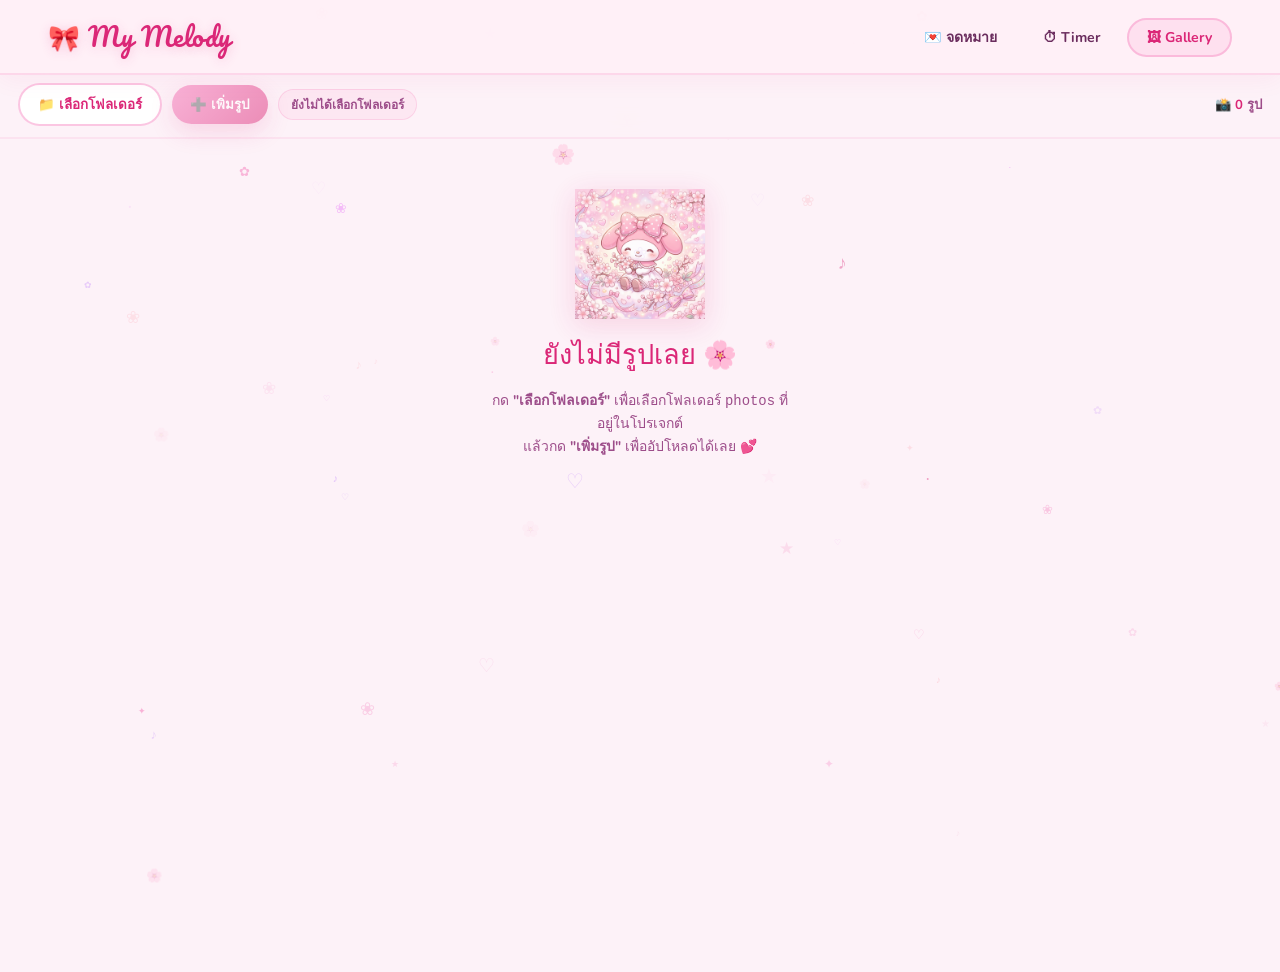
==== gallery.html @ f37dbde6 "Add files via upload" ====
<!DOCTYPE html>
<html lang="th">
<head>
  <meta charset="UTF-8"/>
  <meta name="viewport" content="width=device-width, initial-scale=1.0"/>
  <title>🖼 Gallery | My Melody</title>
  <link rel="stylesheet" href="styles.css"/>
  <style>
    body { background: #fdf2f8; }

    /* top bar */
    .gallery-topbar {
      position: sticky; top: 72px; z-index: 50;
      background: rgba(253,242,248,0.9);
      backdrop-filter: blur(16px);
      border-bottom: 2px solid rgba(244,114,182,0.12);
      padding: 11px 18px;
      display: flex; align-items: center; gap: 10px; flex-wrap: wrap;
    }
    .gal-btn {
      display: inline-flex; align-items: center; gap: 6px;
      padding: 9px 18px; border-radius: 50px;
      font-weight: 800; font-size: 0.84rem; font-family: 'Nunito', sans-serif;
      cursor: pointer; border: none; outline: none; transition: all 0.25s;
    }
    .gal-btn-primary {
      background: var(--gradient-btn); color: var(--white);
      box-shadow: var(--shadow-btn);
    }
    .gal-btn-primary:hover { transform: translateY(-2px); box-shadow: 0 12px 28px rgba(219,39,119,0.38); }
    .gal-btn-outline {
      background: var(--white); color: var(--pink-deep);
      border: 2px solid rgba(244,114,182,0.4);
    }
    .gal-btn-outline:hover { background: var(--pink-soft); border-color: var(--pink-deep); }
    .gal-btn:disabled { opacity: 0.5; cursor: not-allowed; transform: none !important; }

    .gallery-count { font-size: 0.82rem; color: var(--muted); font-weight: 700; margin-left: auto; }
    .gallery-count span { color: var(--pink-deep); }

    /* folder status badge */
    .folder-badge {
      font-size: 0.75rem; padding: 5px 12px; border-radius: 50px;
      font-weight: 700; white-space: nowrap;
    }
    .folder-badge.linked { background: rgba(52,211,153,0.12); color: #059669; border: 1.5px solid rgba(52,211,153,0.35); }
    .folder-badge.none   { background: rgba(244,114,182,0.08); color: var(--muted); border: 1.5px solid rgba(244,114,182,0.2); }

    /* masonry wall */
    .photo-wall {
      columns: 2 160px; column-gap: 10px;
      padding: 14px 14px 40px;
      max-width: 900px; margin: 0 auto;
    }

    /* polaroid card */
    .photo-card {
      break-inside: avoid; margin-bottom: 10px;
      background: var(--white); border-radius: 4px;
      padding: 7px 7px 28px;
      box-shadow: 0 4px 18px rgba(100,30,60,0.13), 0 1px 3px rgba(100,30,60,0.08);
      position: relative; cursor: pointer;
      transition: transform 0.35s cubic-bezier(.34,1.56,.64,1), box-shadow 0.3s;
      animation: fadeInUp 0.35s ease both;
    }
    .photo-card:hover { transform: scale(1.04) rotate(-0.3deg); box-shadow: 0 18px 44px rgba(219,39,119,0.22); z-index: 5; }
    .photo-card:nth-child(3n)   { transform: rotate(0.7deg); }
    .photo-card:nth-child(3n):hover { transform: scale(1.04) rotate(0deg); }
    .photo-card:nth-child(3n+1) { transform: rotate(-0.5deg); }
    .photo-card:nth-child(3n+1):hover { transform: scale(1.04) rotate(0deg); }

    .photo-img { width: 100%; display: block; border-radius: 2px; object-fit: cover; }
    .photo-caption {
      position: absolute; bottom: 0; left: 0; right: 0;
      padding: 3px 6px 6px; text-align: center;
      font-size: 0.65rem; color: var(--muted); font-weight: 600; overflow: hidden; white-space: nowrap; text-overflow: ellipsis;
    }
    .photo-del {
      position: absolute; top: 5px; right: 5px;
      width: 22px; height: 22px; border-radius: 50%;
      background: rgba(219,39,119,0.82); border: none; color: #fff;
      font-size: 0.68rem; display: flex; align-items: center; justify-content: center;
      cursor: pointer; opacity: 0; transition: opacity 0.2s;
      box-shadow: 0 2px 8px rgba(0,0,0,0.15); font-weight: 700;
    }
    .photo-card:hover .photo-del { opacity: 1; }

    /* empty state */
    .empty-state {
      text-align: center; padding: 50px 24px;
      display: none; flex-direction: column; align-items: center; gap: 14px;
    }
    .empty-state.show { display: flex; }
    .empty-img { width: 130px; animation: float 3s ease-in-out infinite; filter: drop-shadow(0 6px 14px rgba(219,39,119,0.2)); opacity: 0.8; }
    .empty-title { font-family:'Dancing Script',cursive; font-size:1.7rem; color:var(--pink-deep); }
    .empty-sub { font-size:0.87rem; color:var(--muted); max-width:300px; line-height:1.65; }

    /* no-support warning */
    .no-support {
      display: none; text-align: center; padding: 40px 24px;
      background: #fff5f7; border: 2px solid rgba(244,114,182,0.2);
      border-radius: 20px; max-width: 480px; margin: 40px auto;
    }

    /* Lightbox */
    .lightbox {
      display: none; position: fixed; inset: 0;
      background: rgba(26,4,14,0.9); backdrop-filter: blur(14px);
      z-index: 1000; align-items: center; justify-content: center; padding: 20px;
    }
    .lightbox.open { display: flex; }
    .lightbox-img {
      max-width: min(92vw, 760px); max-height: 88vh;
      object-fit: contain; border-radius: 6px;
      box-shadow: 0 24px 80px rgba(0,0,0,0.55); animation: bounce-in 0.3s ease;
    }
    .lightbox-close {
      position: absolute; top: 16px; right: 20px;
      background: rgba(255,255,255,0.1); border: none; color: #fff;
      font-size: 1.7rem; cursor: pointer; border-radius: 50%;
      width: 40px; height: 40px; display: flex; align-items: center; justify-content: center;
      transition: background 0.2s;
    }
    .lightbox-close:hover { background: rgba(219,39,119,0.6); }
    .lightbox-nav {
      position: absolute; top: 50%; transform: translateY(-50%);
      background: rgba(255,255,255,0.1); border: none; color: #fff;
      font-size: 2rem; cursor: pointer; border-radius: 50%;
      width: 44px; height: 44px; display: flex; align-items: center; justify-content: center;
      transition: background 0.2s;
    }
    .lightbox-nav:hover { background: rgba(244,114,182,0.55); }
    .lb-prev { left: 12px; } .lb-next { right: 12px; }

    @media (max-width: 480px) {
      .photo-wall { columns: 2 110px; column-gap: 8px; padding: 10px; }
      .gallery-topbar { top: 60px; }
    }
  </style>
</head>
<body>
  <canvas id="particles-canvas"></canvas>

  <nav>
    <a href="index.html" class="logo">🎀 My Melody</a>
    <div class="hamburger" id="hamburger"><span></span><span></span><span></span></div>
    <ul id="nav-links">
      <li><a href="letter.html">💌 จดหมาย</a></li>
      <li><a href="story.html">⏱ Timer</a></li>
      <li><a href="gallery.html">🖼 Gallery</a></li>
    </ul>
  </nav>

  <!-- toolbar -->
  <div class="gallery-topbar" style="margin-top:72px;">
    <button class="gal-btn gal-btn-outline" id="btnFolder" onclick="pickFolder()">📁 เลือกโฟลเดอร์</button>
    <button class="gal-btn gal-btn-primary" id="btnAdd" onclick="addPhotos()" disabled>➕ เพิ่มรูป</button>
    <div class="folder-badge none" id="folderBadge">ยังไม่ได้เลือกโฟลเดอร์</div>
    <div class="gallery-count">📸 <span id="photo-count">0</span> รูป</div>
  </div>

  <!-- no browser support -->
  <div class="no-support" id="noSupport">
    <div style="font-size:2.5rem">⚠️</div>
    <div style="font-family:'Dancing Script',cursive;font-size:1.5rem;color:var(--pink-deep);margin:8px 0;">เบราว์เซอร์ไม่รองรับ</div>
    <p style="font-size:0.88rem;color:var(--muted);line-height:1.65;">
      ฟีเจอร์นี้ต้องใช้ <strong>Chrome</strong> หรือ <strong>Edge</strong> เวอร์ชันล่าสุด<br/>
      กรุณาเปิดด้วย Chrome แล้วลองใหม่นะ 🌸
    </p>
  </div>

  <!-- empty state -->
  <div class="empty-state" id="emptyState">
    <img src="images/melody_flowers.png" alt="My Melody" class="empty-img"/>
    <div class="empty-title">ยังไม่มีรูปเลย 🌸</div>
    <p class="empty-sub">
      กด <strong>"เลือกโฟลเดอร์"</strong> เพื่อเลือกโฟลเดอร์ <code>photos</code> ที่อยู่ในโปรเจกต์<br/>
      แล้วกด <strong>"เพิ่มรูป"</strong> เพื่ออัปโหลดได้เลย 💕
    </p>
  </div>

  <!-- photo wall -->
  <div class="photo-wall" id="photoWall"></div>

  <!-- Lightbox -->
  <div class="lightbox" id="lightbox" onclick="closeLightOnBg(event)">
    <button class="lightbox-close" onclick="closeLight()">✕</button>
    <button class="lightbox-nav lb-prev" onclick="navLight(-1)">‹</button>
    <img class="lightbox-img" id="lb-img" src="" alt=""/>
    <button class="lightbox-nav lb-next" onclick="navLight(1)">›</button>
  </div>

  <script src="animations.js"></script>
  <script>
    // ── Browser support check ──
    const supported = 'showDirectoryPicker' in window;
    if (!supported) document.getElementById('noSupport').style.display = 'block';

    // ── State ──
    let dirHandle = null;          // FileSystemDirectoryHandle
    let photos    = [];            // [{ name, url, handle }]
    let lbIndex   = 0;

    // ── Persist directory handle via IndexedDB ──
    const DB_NAME = 'mmGalleryDB', DB_VER = 1, STORE = 'handles';

    function openDB() {
      return new Promise((res, rej) => {
        const req = indexedDB.open(DB_NAME, DB_VER);
        req.onupgradeneeded = e => e.target.result.createObjectStore(STORE);
        req.onsuccess = e => res(e.target.result);
        req.onerror   = e => rej(e);
      });
    }
    async function saveHandle(h) {
      const db = await openDB();
      return new Promise((res, rej) => {
        const tx = db.transaction(STORE, 'readwrite');
        tx.objectStore(STORE).put(h, 'dir');
        tx.oncomplete = res; tx.onerror = rej;
      });
    }
    async function loadHandle() {
      const db = await openDB();
      return new Promise((res) => {
        const tx = db.transaction(STORE, 'readonly');
        const req = tx.objectStore(STORE).get('dir');
        req.onsuccess = e => res(e.target.result || null);
        req.onerror   = () => res(null);
      });
    }

    // ── Pick folder ──
    async function pickFolder() {
      if (!supported) return;
      try {
        const h = await window.showDirectoryPicker({ mode: 'readwrite', startIn: 'pictures' });
        dirHandle = h;
        await saveHandle(h);
        setFolderUI(h.name);
        await loadPhotos();
      } catch { /* user cancelled */ }
    }

    function setFolderUI(name) {
      const badge = document.getElementById('folderBadge');
      badge.className = 'folder-badge linked';
      badge.textContent = '📁 ' + name;
      document.getElementById('btnAdd').disabled = false;
    }

    // ── Read all images from folder ──
    async function loadPhotos() {
      if (!dirHandle) return;
      photos = [];
      // revoke old object URLs
      for (const p of photos) if (p.url) URL.revokeObjectURL(p.url);

      for await (const [name, handle] of dirHandle.entries()) {
        if (handle.kind !== 'file') continue;
        if (!/\.(jpe?g|png|gif|webp|heic|bmp|avif)$/i.test(name)) continue;
        const file = await handle.getFile();
        const url  = URL.createObjectURL(file);
        photos.push({ name, url, handle });
      }
      // sort by name
      photos.sort((a, b) => a.name.localeCompare(b.name));
      render();
    }

    // ── Add photos ──
    async function addPhotos() {
      if (!dirHandle) { alert('กรุณาเลือกโฟลเดอร์ก่อนนะ 🎀'); return; }
      try {
        const handles = await window.showOpenFilePicker({
          multiple: true,
          types: [{ description: 'Images', accept: { 'image/*': ['.jpg','.jpeg','.png','.gif','.webp','.heic','.avif'] } }]
        });
        for (const h of handles) {
          const file = await h.getFile();
          // write into our chosen directory
          const destHandle = await dirHandle.getFileHandle(file.name, { create: true });
          const writable   = await destHandle.createWritable();
          await writable.write(file);
          await writable.close();
        }
        await loadPhotos();
      } catch { /* user cancelled */ }
    }

    // ── Delete ──
    async function deletePhoto(e, idx) {
      e.stopPropagation();
      if (!confirm('ลบรูปนี้ออกจากโฟลเดอร์เลยนะ?')) return;
      const p = photos[idx];
      try {
        await dirHandle.removeEntry(p.name);
        URL.revokeObjectURL(p.url);
        await loadPhotos();
      } catch (err) { alert('ลบไม่ได้: ' + err.message); }
    }

    // ── Render ──
    function render() {
      const wall  = document.getElementById('photoWall');
      const empty = document.getElementById('emptyState');
      document.getElementById('photo-count').textContent = photos.length;

      empty.className = 'empty-state' + (photos.length === 0 ? ' show' : '');
      wall.innerHTML  = '';

      photos.forEach((p, i) => {
        const card = document.createElement('div');
        card.className = 'photo-card';
        card.innerHTML = `
          <img class="photo-img" src="${p.url}" alt="${p.name}" loading="lazy"/>
          <div class="photo-caption">${p.name.replace(/\.[^.]+$/,'')}</div>
          <button class="photo-del" title="ลบ">✕</button>
        `;
        card.querySelector('.photo-del').addEventListener('click', e => deletePhoto(e, i));
        card.querySelector('.photo-img').addEventListener('click', () => openLight(i));
        wall.appendChild(card);
      });
    }

    // ── Lightbox ──
    function openLight(idx) {
      lbIndex = idx;
      document.getElementById('lb-img').src = photos[idx].url;
      document.getElementById('lightbox').classList.add('open');
      document.body.style.overflow = 'hidden';
    }
    function closeLight() {
      document.getElementById('lightbox').classList.remove('open');
      document.body.style.overflow = '';
    }
    function closeLightOnBg(e) { if (e.target.id === 'lightbox') closeLight(); }
    function navLight(dir) {
      lbIndex = (lbIndex + dir + photos.length) % photos.length;
      const img = document.getElementById('lb-img');
      img.style.opacity = '0';
      setTimeout(() => { img.src = photos[lbIndex].url; img.style.opacity = '1'; }, 140);
    }
    document.addEventListener('keydown', e => {
      if (!document.getElementById('lightbox').classList.contains('open')) return;
      if (e.key === 'Escape')     closeLight();
      if (e.key === 'ArrowLeft')  navLight(-1);
      if (e.key === 'ArrowRight') navLight(1);
    });

    // ── Auto-restore folder on load ──
    (async () => {
      if (!supported) return;
      const h = await loadHandle();
      if (!h) { document.getElementById('emptyState').className = 'empty-state show'; return; }
      try {
        // ask for permission if needed
        const perm = await h.queryPermission({ mode: 'readwrite' });
        if (perm === 'granted') {
          dirHandle = h; setFolderUI(h.name); await loadPhotos();
        } else {
          // show re-grant prompt
          document.getElementById('emptyState').className = 'empty-state show';
          const badge = document.getElementById('folderBadge');
          badge.className = 'folder-badge none';
          badge.textContent = '⚠️ กด "เลือกโฟลเดอร์" เพื่อกู้คืน';
        }
      } catch { document.getElementById('emptyState').className = 'empty-state show'; }
    })();

    // init
    render();
  </script>
</body>
</html>
---- styles.css ----
@import url('https://fonts.googleapis.com/css2?family=Pacifico&family=Nunito:ital,wght@0,300;0,400;0,600;0,700;0,800;1,400&family=Dancing+Script:wght@600;700&display=swap');

:root {
    /* ── My Melody Palette ── */
    --pink: #f472b6;
    --pink-deep: #db2777;
    --pink-soft: #fce7f3;
    --pink-pale: #fdf2f8;
    --red: #f9a8d4;
    --cream: #fff9fb;
    --white: #ffffff;
    --dark: #4a1942;
    /* deep plum — replaces black */
    --dark-soft: #6b2d5e;
    --muted: #9d4d8a;
    --gold: #f9a8d4;
    --gold-light: #fbcfe8;

    --gradient-page: linear-gradient(160deg, #fdf2f8 0%, #fce7f3 40%, #fdf4ff 100%);
    --gradient-hero: linear-gradient(160deg, #fff0f7 0%, #fce7f3 50%, #fdf4ff 100%);
    --gradient-btn: linear-gradient(135deg, #f472b6 0%, #db2777 100%);
    --shadow-card: 0 16px 48px rgba(219, 39, 119, 0.12);
    --shadow-btn: 0 8px 24px rgba(219, 39, 119, 0.3);
    --radius: 24px;
    --radius-sm: 14px;
}

*,
*::before,
*::after {
    box-sizing: border-box;
    margin: 0;
    padding: 0;
}

html {
    scroll-behavior: smooth;
}

body {
    font-family: 'Nunito', sans-serif;
    background: var(--gradient-page);
    color: var(--dark);
    min-height: 100vh;
    overflow-x: hidden;
}

/* ── CANVAS ─────────────────────────────────────────── */
#particles-canvas {
    position: fixed;
    top: 0;
    left: 0;
    width: 100%;
    height: 100%;
    pointer-events: none;
    z-index: 0;
}

/* ── NAV ─────────────────────────────────────────────── */
nav {
    position: fixed;
    top: 0;
    left: 0;
    right: 0;
    z-index: 100;
    display: flex;
    align-items: center;
    justify-content: space-between;
    padding: 14px 48px;
    background: rgba(255, 240, 247, 0.82);
    backdrop-filter: blur(20px);
    border-bottom: 2px solid rgba(244, 114, 182, 0.2);
    box-shadow: 0 4px 24px rgba(219, 39, 119, 0.06);
}

nav .logo {
    font-family: 'Pacifico', cursive;
    font-size: 1.6rem;
    color: var(--pink-deep);
    text-decoration: none;
    letter-spacing: 0.5px;
    text-shadow: 0 2px 12px rgba(219, 39, 119, 0.2);
}

nav ul {
    display: flex;
    gap: 6px;
    list-style: none;
}

nav ul li a {
    text-decoration: none;
    padding: 8px 18px;
    border-radius: 50px;
    font-size: 0.88rem;
    font-weight: 700;
    color: var(--dark-soft);
    transition: all 0.3s;
    border: 2px solid transparent;
}

nav ul li a:hover,
nav ul li a.active {
    color: var(--pink-deep);
    background: rgba(244, 114, 182, 0.12);
    border-color: rgba(244, 114, 182, 0.35);
}

.hamburger {
    display: none;
    flex-direction: column;
    gap: 5px;
    cursor: pointer;
}

.hamburger span {
    display: block;
    width: 24px;
    height: 2.5px;
    background: var(--pink-deep);
    border-radius: 3px;
    transition: all 0.3s;
}

/* ── PAGE WRAPPER ───────────────────────────────────── */
.page-wrapper {
    position: relative;
    z-index: 1;
    padding-top: 80px;
}

/* ── HERO ────────────────────────────────────────────── */
.hero {
    min-height: 100vh;
    display: flex;
    flex-direction: column;
    align-items: center;
    justify-content: center;
    text-align: center;
    padding: 60px 24px;
    position: relative;
    background: radial-gradient(ellipse 90% 70% at 50% 60%, rgba(244, 114, 182, 0.13) 0%, transparent 75%),
        var(--gradient-hero);
}

.hero-badge {
    display: inline-flex;
    align-items: center;
    gap: 8px;
    background: rgba(244, 114, 182, 0.12);
    border: 2px solid rgba(244, 114, 182, 0.35);
    border-radius: 50px;
    padding: 6px 22px;
    font-size: 0.8rem;
    letter-spacing: 1.5px;
    text-transform: uppercase;
    color: var(--pink-deep);
    font-weight: 700;
    margin-bottom: 24px;
    animation: fadeInUp 0.7s ease both;
}

.hero-script {
    font-family: 'Dancing Script', cursive;
    font-size: clamp(3rem, 9vw, 7rem);
    color: var(--pink-deep);
    text-shadow: 0 4px 24px rgba(219, 39, 119, 0.18);
    line-height: 1.1;
    animation: fadeInUp 0.7s 0.1s ease both;
}

.hero-title {
    font-family: 'Nunito', sans-serif;
    font-size: clamp(1.3rem, 3.5vw, 2.4rem);
    font-weight: 800;
    color: var(--dark);
    margin-top: 8px;
    animation: fadeInUp 0.7s 0.2s ease both;
}

.hero-subtitle {
    margin-top: 14px;
    font-size: 1rem;
    color: var(--muted);
    letter-spacing: 0.5px;
    font-weight: 400;
    animation: fadeInUp 0.7s 0.3s ease both;
}

.hero-divider {
    display: flex;
    align-items: center;
    gap: 14px;
    margin: 28px auto;
    width: 240px;
    animation: fadeInUp 0.7s 0.38s ease both;
}

.hero-divider span {
    flex: 1;
    height: 2px;
    background: rgba(244, 114, 182, 0.3);
    border-radius: 2px;
}

.hero-divider .heart {
    color: var(--pink-deep);
    font-size: 1.2rem;
    animation: pulse-heart 1.5s ease-in-out infinite;
}

/* Counter */
.hero-counter {
    display: flex;
    gap: 18px;
    justify-content: center;
    flex-wrap: wrap;
    animation: fadeInUp 0.7s 0.46s ease both;
}

.counter-box {
    background: var(--white);
    border: 2px solid rgba(244, 114, 182, 0.25);
    border-radius: 20px;
    padding: 18px 26px;
    text-align: center;
    min-width: 90px;
    box-shadow: 0 8px 24px rgba(219, 39, 119, 0.08);
}

.counter-num {
    font-family: 'Pacifico', cursive;
    font-size: 2.2rem;
    color: var(--pink-deep);
    line-height: 1;
}

.counter-label {
    font-size: 0.72rem;
    letter-spacing: 1px;
    text-transform: uppercase;
    color: var(--muted);
    margin-top: 4px;
    font-weight: 700;
}

.hero-cta {
    margin-top: 40px;
    animation: fadeInUp 0.7s 0.54s ease both;
}

/* ── MY MELODY DECORATION ───────────────────────────── */
.mm-deco {
    position: absolute;
    font-size: 1.8rem;
    opacity: 0.2;
    animation: float 4s ease-in-out infinite;
    pointer-events: none;
}

/* ── BUTTONS ─────────────────────────────────────────── */
.btn {
    display: inline-flex;
    align-items: center;
    gap: 8px;
    text-decoration: none;
    border-radius: 50px;
    font-weight: 800;
    font-size: 0.92rem;
    letter-spacing: 0.3px;
    transition: all 0.35s ease;
    cursor: pointer;
    border: none;
    outline: none;
    font-family: 'Nunito', sans-serif;
}

.btn-primary {
    background: var(--gradient-btn);
    color: var(--white);
    padding: 14px 36px;
    box-shadow: var(--shadow-btn);
}

.btn-primary:hover {
    transform: translateY(-3px) scale(1.03);
    box-shadow: 0 14px 36px rgba(219, 39, 119, 0.42);
}

.btn-outline {
    background: var(--white);
    color: var(--pink-deep);
    padding: 12px 30px;
    border: 2px solid rgba(244, 114, 182, 0.5);
}

.btn-outline:hover {
    border-color: var(--pink-deep);
    background: var(--pink-soft);
    transform: translateY(-2px);
}

/* ── SECTION ─────────────────────────────────────────── */
.section {
    padding: 90px 24px;
    max-width: 1100px;
    margin: 0 auto;
    position: relative;
    z-index: 1;
}

.section-header {
    text-align: center;
    margin-bottom: 56px;
}

.section-eyebrow {
    font-size: 0.75rem;
    letter-spacing: 2.5px;
    text-transform: uppercase;
    color: var(--pink-deep);
    margin-bottom: 10px;
    font-weight: 800;
}

.section-title {
    font-family: 'Dancing Script', cursive;
    font-size: clamp(2rem, 5vw, 3.4rem);
    font-weight: 700;
    color: var(--dark);
}

.section-title em {
    font-style: italic;
    color: var(--pink-deep);
}

.section-desc {
    margin-top: 12px;
    font-size: 0.97rem;
    color: var(--muted);
    max-width: 500px;
    margin-left: auto;
    margin-right: auto;
    line-height: 1.75;
}

/* ── CARDS ───────────────────────────────────────────── */
.card {
    background: var(--white);
    border: 2px solid rgba(244, 114, 182, 0.15);
    border-radius: var(--radius);
    padding: 32px;
    box-shadow: var(--shadow-card);
    transition: transform 0.35s, border-color 0.35s, box-shadow 0.35s;
}

.card:hover {
    transform: translateY(-6px) scale(1.01);
    border-color: rgba(244, 114, 182, 0.4);
    box-shadow: 0 24px 60px rgba(219, 39, 119, 0.16);
}

/* ── FOOTER ──────────────────────────────────────────── */
footer {
    text-align: center;
    padding: 40px 24px;
    border-top: 2px solid rgba(244, 114, 182, 0.15);
    color: var(--muted);
    font-size: 0.85rem;
    position: relative;
    z-index: 1;
    font-weight: 600;
}

footer .footer-heart {
    color: var(--pink-deep);
}

/* ── REVEAL ──────────────────────────────────────────── */
.reveal {
    opacity: 0;
    transform: translateY(36px);
    transition: opacity 0.7s ease, transform 0.7s ease;
}

.reveal.visible {
    opacity: 1;
    transform: none;
}

/* ── KEYFRAMES ───────────────────────────────────────── */
@keyframes fadeInUp {
    from {
        opacity: 0;
        transform: translateY(28px);
    }

    to {
        opacity: 1;
        transform: translateY(0);
    }
}

@keyframes pulse-heart {

    0%,
    100% {
        transform: scale(1);
    }

    50% {
        transform: scale(1.2);
    }
}

@keyframes float {

    0%,
    100% {
        transform: translateY(0) rotate(-5deg);
    }

    50% {
        transform: translateY(-14px) rotate(5deg);
    }
}

@keyframes ribbon-sway {

    0%,
    100% {
        transform: rotate(-3deg);
    }

    50% {
        transform: rotate(3deg);
    }
}

@keyframes shimmer {
    0% {
        background-position: -200% center;
    }

    100% {
        background-position: 200% center;
    }
}

@keyframes bounce-in {
    0% {
        transform: scale(0.6);
        opacity: 0;
    }

    70% {
        transform: scale(1.08);
        opacity: 1;
    }

    100% {
        transform: scale(1);
    }
}

/* ── SCROLLBAR ───────────────────────────────────────── */
::-webkit-scrollbar {
    width: 6px;
}

::-webkit-scrollbar-track {
    background: var(--pink-pale);
}

::-webkit-scrollbar-thumb {
    background: var(--pink);
    border-radius: 4px;
}

/* ── DOTTED BG PATTERN ───────────────────────────────── */
.dot-bg {
    background-image: radial-gradient(rgba(244, 114, 182, 0.15) 1px, transparent 1px);
    background-size: 24px 24px;
}

/* ── RESPONSIVE ──────────────────────────────────────── */
@media (max-width: 768px) {
    nav {
        padding: 14px 20px;
    }

    .hamburger {
        display: flex;
    }

    nav ul {
        display: none;
        flex-direction: column;
        position: absolute;
        top: 100%;
        left: 0;
        right: 0;
        background: rgba(253, 242, 248, 0.97);
        padding: 16px 20px 24px;
        border-bottom: 2px solid rgba(244, 114, 182, 0.2);
        gap: 4px;
    }

    nav ul.open {
        display: flex;
    }

    nav ul li a {
        display: block;
        border-radius: 12px;
    }

    .counter-box {
        padding: 14px 18px;
    }
}
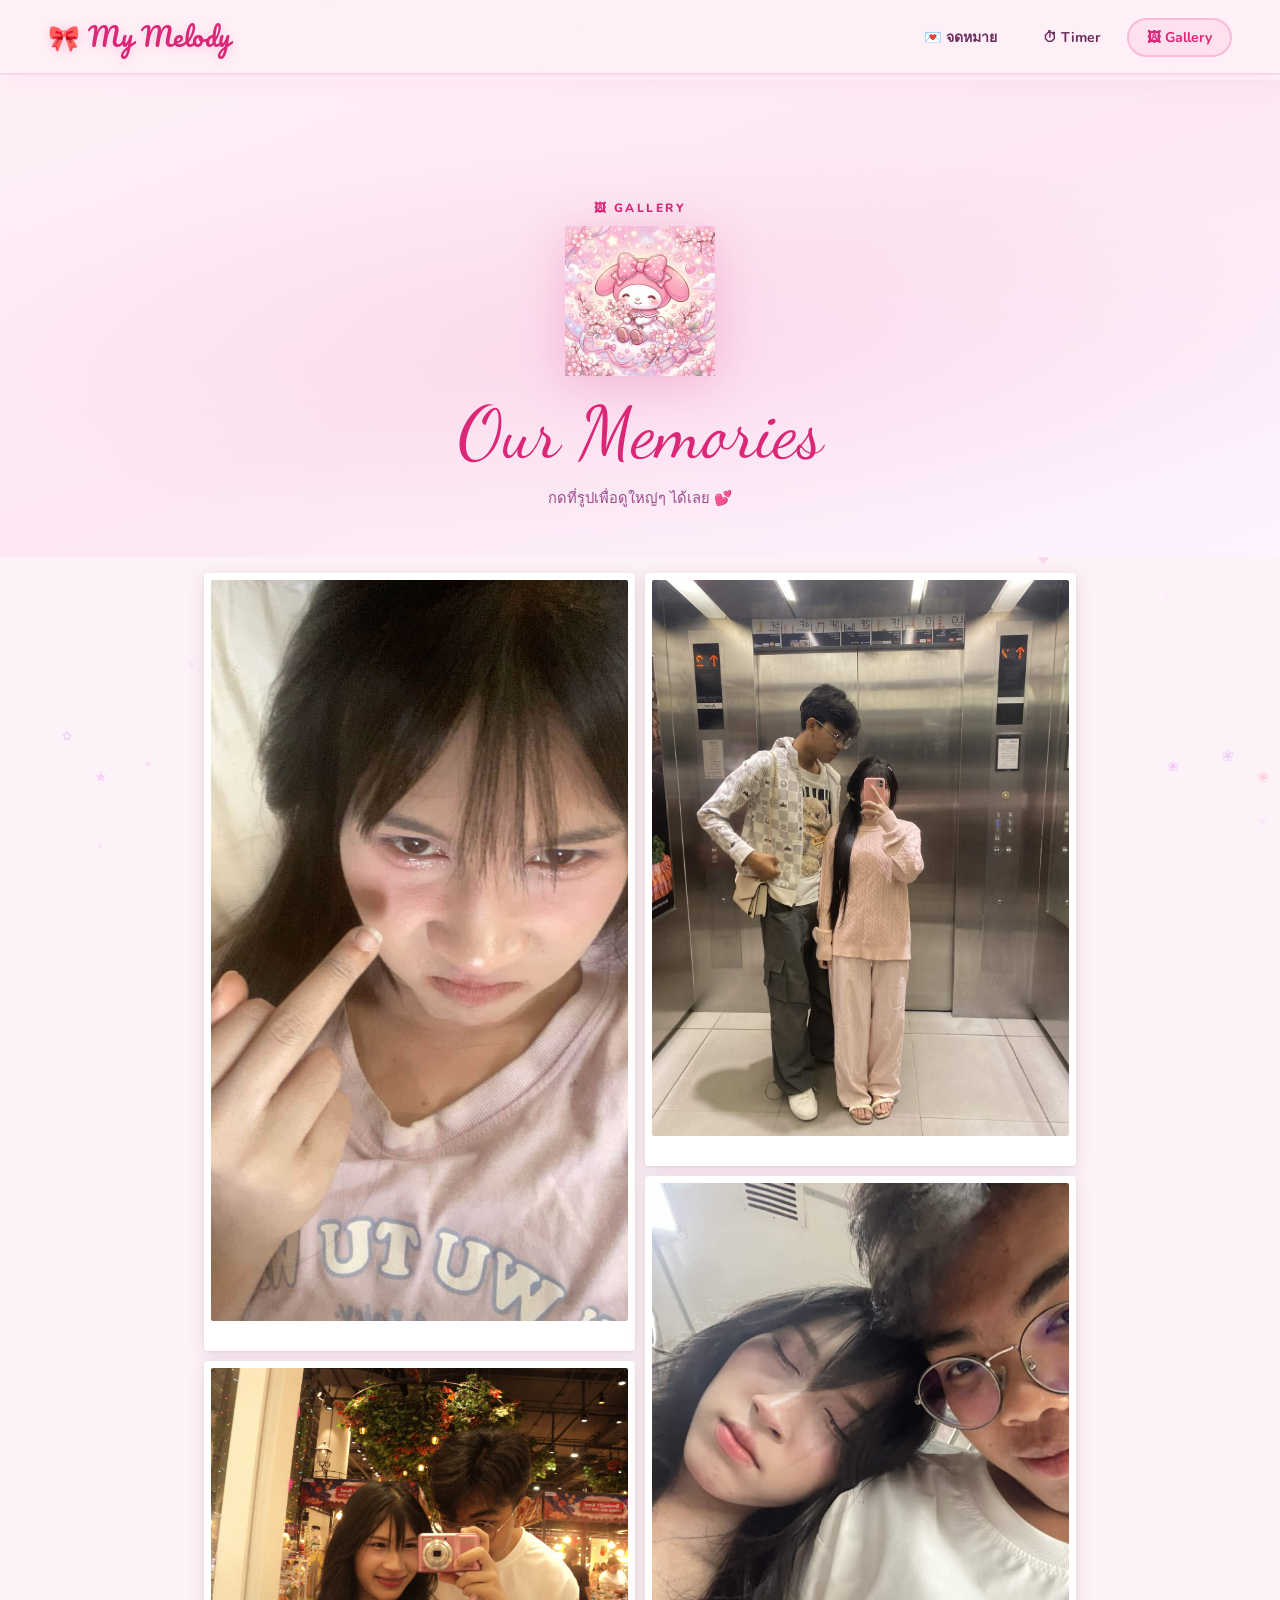
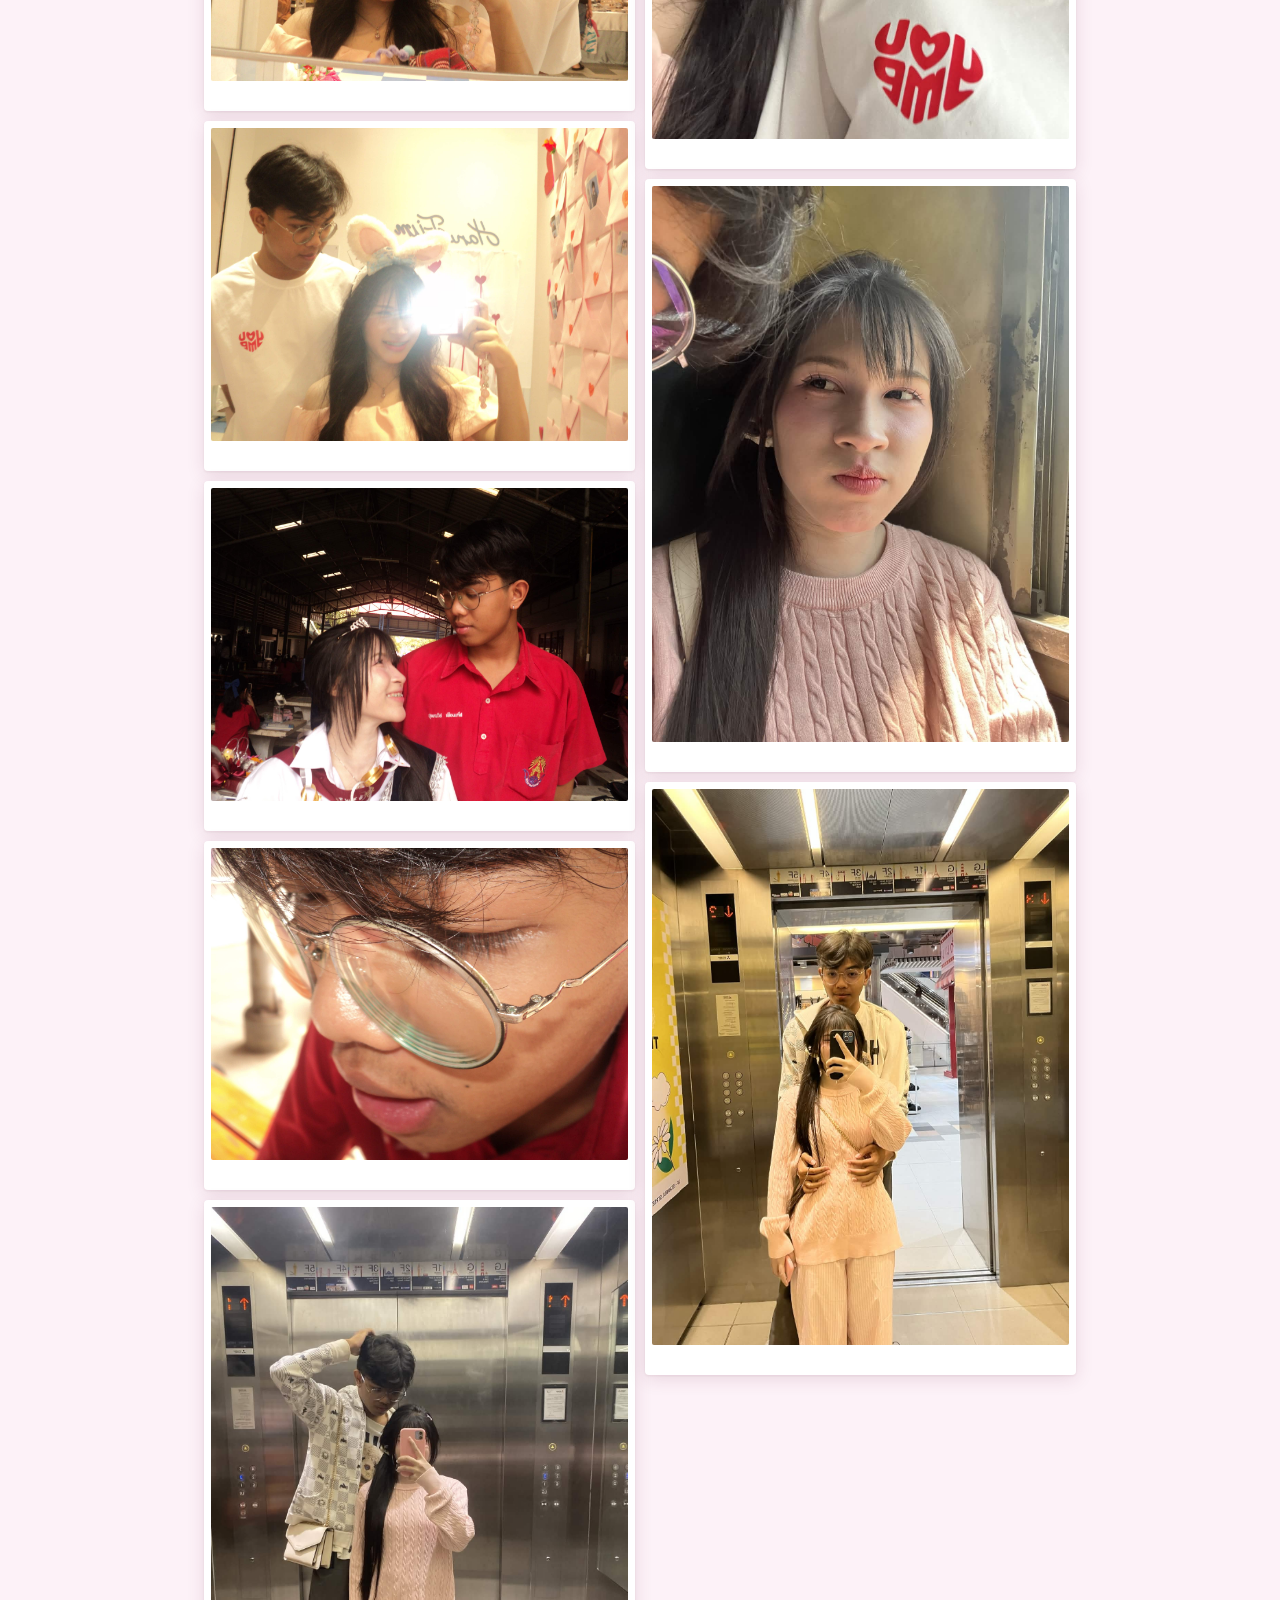
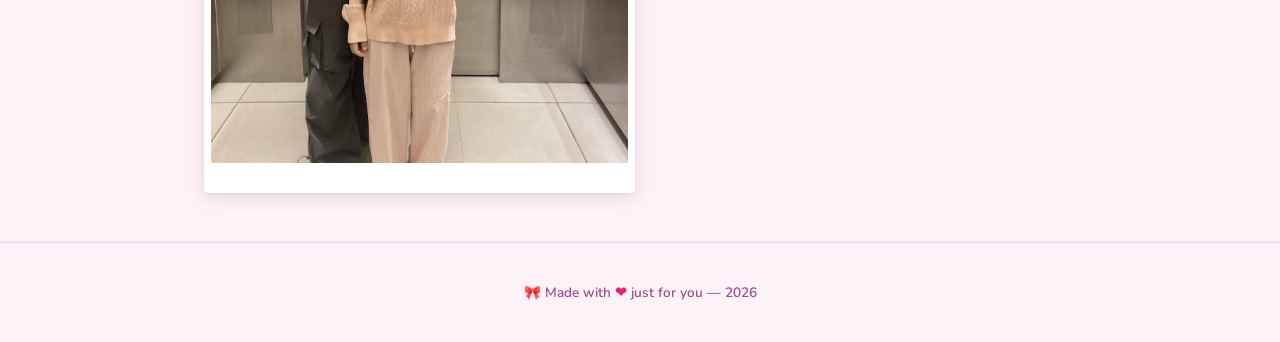
==== commit 67dfb4f0: "Add files via upload" ====
--- a/gallery.html
+++ b/gallery.html
@@ -1,375 +1,154 @@
-<!DOCTYPE html>
-<html lang="th">
-<head>
-  <meta charset="UTF-8"/>
-  <meta name="viewport" content="width=device-width, initial-scale=1.0"/>
-  <title>🖼 Gallery | My Melody</title>
-  <link rel="stylesheet" href="styles.css"/>
-  <style>
-    body { background: #fdf2f8; }
-
-    /* top bar */
-    .gallery-topbar {
-      position: sticky; top: 72px; z-index: 50;
-      background: rgba(253,242,248,0.9);
-      backdrop-filter: blur(16px);
-      border-bottom: 2px solid rgba(244,114,182,0.12);
-      padding: 11px 18px;
-      display: flex; align-items: center; gap: 10px; flex-wrap: wrap;
-    }
-    .gal-btn {
-      display: inline-flex; align-items: center; gap: 6px;
-      padding: 9px 18px; border-radius: 50px;
-      font-weight: 800; font-size: 0.84rem; font-family: 'Nunito', sans-serif;
-      cursor: pointer; border: none; outline: none; transition: all 0.25s;
-    }
-    .gal-btn-primary {
-      background: var(--gradient-btn); color: var(--white);
-      box-shadow: var(--shadow-btn);
-    }
-    .gal-btn-primary:hover { transform: translateY(-2px); box-shadow: 0 12px 28px rgba(219,39,119,0.38); }
-    .gal-btn-outline {
-      background: var(--white); color: var(--pink-deep);
-      border: 2px solid rgba(244,114,182,0.4);
-    }
-    .gal-btn-outline:hover { background: var(--pink-soft); border-color: var(--pink-deep); }
-    .gal-btn:disabled { opacity: 0.5; cursor: not-allowed; transform: none !important; }
-
-    .gallery-count { font-size: 0.82rem; color: var(--muted); font-weight: 700; margin-left: auto; }
-    .gallery-count span { color: var(--pink-deep); }
-
-    /* folder status badge */
-    .folder-badge {
-      font-size: 0.75rem; padding: 5px 12px; border-radius: 50px;
-      font-weight: 700; white-space: nowrap;
-    }
-    .folder-badge.linked { background: rgba(52,211,153,0.12); color: #059669; border: 1.5px solid rgba(52,211,153,0.35); }
-    .folder-badge.none   { background: rgba(244,114,182,0.08); color: var(--muted); border: 1.5px solid rgba(244,114,182,0.2); }
-
-    /* masonry wall */
-    .photo-wall {
-      columns: 2 160px; column-gap: 10px;
-      padding: 14px 14px 40px;
-      max-width: 900px; margin: 0 auto;
-    }
-
-    /* polaroid card */
-    .photo-card {
-      break-inside: avoid; margin-bottom: 10px;
-      background: var(--white); border-radius: 4px;
-      padding: 7px 7px 28px;
-      box-shadow: 0 4px 18px rgba(100,30,60,0.13), 0 1px 3px rgba(100,30,60,0.08);
-      position: relative; cursor: pointer;
-      transition: transform 0.35s cubic-bezier(.34,1.56,.64,1), box-shadow 0.3s;
-      animation: fadeInUp 0.35s ease both;
-    }
-    .photo-card:hover { transform: scale(1.04) rotate(-0.3deg); box-shadow: 0 18px 44px rgba(219,39,119,0.22); z-index: 5; }
-    .photo-card:nth-child(3n)   { transform: rotate(0.7deg); }
-    .photo-card:nth-child(3n):hover { transform: scale(1.04) rotate(0deg); }
-    .photo-card:nth-child(3n+1) { transform: rotate(-0.5deg); }
-    .photo-card:nth-child(3n+1):hover { transform: scale(1.04) rotate(0deg); }
-
-    .photo-img { width: 100%; display: block; border-radius: 2px; object-fit: cover; }
-    .photo-caption {
-      position: absolute; bottom: 0; left: 0; right: 0;
-      padding: 3px 6px 6px; text-align: center;
-      font-size: 0.65rem; color: var(--muted); font-weight: 600; overflow: hidden; white-space: nowrap; text-overflow: ellipsis;
-    }
-    .photo-del {
-      position: absolute; top: 5px; right: 5px;
-      width: 22px; height: 22px; border-radius: 50%;
-      background: rgba(219,39,119,0.82); border: none; color: #fff;
-      font-size: 0.68rem; display: flex; align-items: center; justify-content: center;
-      cursor: pointer; opacity: 0; transition: opacity 0.2s;
-      box-shadow: 0 2px 8px rgba(0,0,0,0.15); font-weight: 700;
-    }
-    .photo-card:hover .photo-del { opacity: 1; }
-
-    /* empty state */
-    .empty-state {
-      text-align: center; padding: 50px 24px;
-      display: none; flex-direction: column; align-items: center; gap: 14px;
-    }
-    .empty-state.show { display: flex; }
-    .empty-img { width: 130px; animation: float 3s ease-in-out infinite; filter: drop-shadow(0 6px 14px rgba(219,39,119,0.2)); opacity: 0.8; }
-    .empty-title { font-family:'Dancing Script',cursive; font-size:1.7rem; color:var(--pink-deep); }
-    .empty-sub { font-size:0.87rem; color:var(--muted); max-width:300px; line-height:1.65; }
-
-    /* no-support warning */
-    .no-support {
-      display: none; text-align: center; padding: 40px 24px;
-      background: #fff5f7; border: 2px solid rgba(244,114,182,0.2);
-      border-radius: 20px; max-width: 480px; margin: 40px auto;
-    }
-
-    /* Lightbox */
-    .lightbox {
-      display: none; position: fixed; inset: 0;
-      background: rgba(26,4,14,0.9); backdrop-filter: blur(14px);
-      z-index: 1000; align-items: center; justify-content: center; padding: 20px;
-    }
-    .lightbox.open { display: flex; }
-    .lightbox-img {
-      max-width: min(92vw, 760px); max-height: 88vh;
-      object-fit: contain; border-radius: 6px;
-      box-shadow: 0 24px 80px rgba(0,0,0,0.55); animation: bounce-in 0.3s ease;
-    }
-    .lightbox-close {
-      position: absolute; top: 16px; right: 20px;
-      background: rgba(255,255,255,0.1); border: none; color: #fff;
-      font-size: 1.7rem; cursor: pointer; border-radius: 50%;
-      width: 40px; height: 40px; display: flex; align-items: center; justify-content: center;
-      transition: background 0.2s;
-    }
-    .lightbox-close:hover { background: rgba(219,39,119,0.6); }
-    .lightbox-nav {
-      position: absolute; top: 50%; transform: translateY(-50%);
-      background: rgba(255,255,255,0.1); border: none; color: #fff;
-      font-size: 2rem; cursor: pointer; border-radius: 50%;
-      width: 44px; height: 44px; display: flex; align-items: center; justify-content: center;
-      transition: background 0.2s;
-    }
-    .lightbox-nav:hover { background: rgba(244,114,182,0.55); }
-    .lb-prev { left: 12px; } .lb-next { right: 12px; }
-
-    @media (max-width: 480px) {
-      .photo-wall { columns: 2 110px; column-gap: 8px; padding: 10px; }
-      .gallery-topbar { top: 60px; }
-    }
-  </style>
-</head>
-<body>
-  <canvas id="particles-canvas"></canvas>
-
-  <nav>
-    <a href="index.html" class="logo">🎀 My Melody</a>
-    <div class="hamburger" id="hamburger"><span></span><span></span><span></span></div>
-    <ul id="nav-links">
-      <li><a href="letter.html">💌 จดหมาย</a></li>
-      <li><a href="story.html">⏱ Timer</a></li>
-      <li><a href="gallery.html">🖼 Gallery</a></li>
-    </ul>
-  </nav>
-
-  <!-- toolbar -->
-  <div class="gallery-topbar" style="margin-top:72px;">
-    <button class="gal-btn gal-btn-outline" id="btnFolder" onclick="pickFolder()">📁 เลือกโฟลเดอร์</button>
-    <button class="gal-btn gal-btn-primary" id="btnAdd" onclick="addPhotos()" disabled>➕ เพิ่มรูป</button>
-    <div class="folder-badge none" id="folderBadge">ยังไม่ได้เลือกโฟลเดอร์</div>
-    <div class="gallery-count">📸 <span id="photo-count">0</span> รูป</div>
-  </div>
-
-  <!-- no browser support -->
-  <div class="no-support" id="noSupport">
-    <div style="font-size:2.5rem">⚠️</div>
-    <div style="font-family:'Dancing Script',cursive;font-size:1.5rem;color:var(--pink-deep);margin:8px 0;">เบราว์เซอร์ไม่รองรับ</div>
-    <p style="font-size:0.88rem;color:var(--muted);line-height:1.65;">
-      ฟีเจอร์นี้ต้องใช้ <strong>Chrome</strong> หรือ <strong>Edge</strong> เวอร์ชันล่าสุด<br/>
-      กรุณาเปิดด้วย Chrome แล้วลองใหม่นะ 🌸
-    </p>
-  </div>
-
-  <!-- empty state -->
-  <div class="empty-state" id="emptyState">
-    <img src="images/melody_flowers.png" alt="My Melody" class="empty-img"/>
-    <div class="empty-title">ยังไม่มีรูปเลย 🌸</div>
-    <p class="empty-sub">
-      กด <strong>"เลือกโฟลเดอร์"</strong> เพื่อเลือกโฟลเดอร์ <code>photos</code> ที่อยู่ในโปรเจกต์<br/>
-      แล้วกด <strong>"เพิ่มรูป"</strong> เพื่ออัปโหลดได้เลย 💕
-    </p>
-  </div>
-
-  <!-- photo wall -->
-  <div class="photo-wall" id="photoWall"></div>
-
-  <!-- Lightbox -->
-  <div class="lightbox" id="lightbox" onclick="closeLightOnBg(event)">
-    <button class="lightbox-close" onclick="closeLight()">✕</button>
-    <button class="lightbox-nav lb-prev" onclick="navLight(-1)">‹</button>
-    <img class="lightbox-img" id="lb-img" src="" alt=""/>
-    <button class="lightbox-nav lb-next" onclick="navLight(1)">›</button>
-  </div>
-
-  <script src="animations.js"></script>
-  <script>
-    // ── Browser support check ──
-    const supported = 'showDirectoryPicker' in window;
-    if (!supported) document.getElementById('noSupport').style.display = 'block';
-
-    // ── State ──
-    let dirHandle = null;          // FileSystemDirectoryHandle
-    let photos    = [];            // [{ name, url, handle }]
-    let lbIndex   = 0;
-
-    // ── Persist directory handle via IndexedDB ──
-    const DB_NAME = 'mmGalleryDB', DB_VER = 1, STORE = 'handles';
-
-    function openDB() {
-      return new Promise((res, rej) => {
-        const req = indexedDB.open(DB_NAME, DB_VER);
-        req.onupgradeneeded = e => e.target.result.createObjectStore(STORE);
-        req.onsuccess = e => res(e.target.result);
-        req.onerror   = e => rej(e);
-      });
-    }
-    async function saveHandle(h) {
-      const db = await openDB();
-      return new Promise((res, rej) => {
-        const tx = db.transaction(STORE, 'readwrite');
-        tx.objectStore(STORE).put(h, 'dir');
-        tx.oncomplete = res; tx.onerror = rej;
-      });
-    }
-    async function loadHandle() {
-      const db = await openDB();
-      return new Promise((res) => {
-        const tx = db.transaction(STORE, 'readonly');
-        const req = tx.objectStore(STORE).get('dir');
-        req.onsuccess = e => res(e.target.result || null);
-        req.onerror   = () => res(null);
-      });
-    }
-
-    // ── Pick folder ──
-    async function pickFolder() {
-      if (!supported) return;
-      try {
-        const h = await window.showDirectoryPicker({ mode: 'readwrite', startIn: 'pictures' });
-        dirHandle = h;
-        await saveHandle(h);
-        setFolderUI(h.name);
-        await loadPhotos();
-      } catch { /* user cancelled */ }
-    }
-
-    function setFolderUI(name) {
-      const badge = document.getElementById('folderBadge');
-      badge.className = 'folder-badge linked';
-      badge.textContent = '📁 ' + name;
-      document.getElementById('btnAdd').disabled = false;
-    }
-
-    // ── Read all images from folder ──
-    async function loadPhotos() {
-      if (!dirHandle) return;
-      photos = [];
-      // revoke old object URLs
-      for (const p of photos) if (p.url) URL.revokeObjectURL(p.url);
-
-      for await (const [name, handle] of dirHandle.entries()) {
-        if (handle.kind !== 'file') continue;
-        if (!/\.(jpe?g|png|gif|webp|heic|bmp|avif)$/i.test(name)) continue;
-        const file = await handle.getFile();
-        const url  = URL.createObjectURL(file);
-        photos.push({ name, url, handle });
-      }
-      // sort by name
-      photos.sort((a, b) => a.name.localeCompare(b.name));
-      render();
-    }
-
-    // ── Add photos ──
-    async function addPhotos() {
-      if (!dirHandle) { alert('กรุณาเลือกโฟลเดอร์ก่อนนะ 🎀'); return; }
-      try {
-        const handles = await window.showOpenFilePicker({
-          multiple: true,
-          types: [{ description: 'Images', accept: { 'image/*': ['.jpg','.jpeg','.png','.gif','.webp','.heic','.avif'] } }]
-        });
-        for (const h of handles) {
-          const file = await h.getFile();
-          // write into our chosen directory
-          const destHandle = await dirHandle.getFileHandle(file.name, { create: true });
-          const writable   = await destHandle.createWritable();
-          await writable.write(file);
-          await writable.close();
-        }
-        await loadPhotos();
-      } catch { /* user cancelled */ }
-    }
-
-    // ── Delete ──
-    async function deletePhoto(e, idx) {
-      e.stopPropagation();
-      if (!confirm('ลบรูปนี้ออกจากโฟลเดอร์เลยนะ?')) return;
-      const p = photos[idx];
-      try {
-        await dirHandle.removeEntry(p.name);
-        URL.revokeObjectURL(p.url);
-        await loadPhotos();
-      } catch (err) { alert('ลบไม่ได้: ' + err.message); }
-    }
-
-    // ── Render ──
-    function render() {
-      const wall  = document.getElementById('photoWall');
-      const empty = document.getElementById('emptyState');
-      document.getElementById('photo-count').textContent = photos.length;
-
-      empty.className = 'empty-state' + (photos.length === 0 ? ' show' : '');
-      wall.innerHTML  = '';
-
-      photos.forEach((p, i) => {
-        const card = document.createElement('div');
-        card.className = 'photo-card';
-        card.innerHTML = `
-          <img class="photo-img" src="${p.url}" alt="${p.name}" loading="lazy"/>
-          <div class="photo-caption">${p.name.replace(/\.[^.]+$/,'')}</div>
-          <button class="photo-del" title="ลบ">✕</button>
-        `;
-        card.querySelector('.photo-del').addEventListener('click', e => deletePhoto(e, i));
-        card.querySelector('.photo-img').addEventListener('click', () => openLight(i));
-        wall.appendChild(card);
-      });
-    }
-
-    // ── Lightbox ──
-    function openLight(idx) {
-      lbIndex = idx;
-      document.getElementById('lb-img').src = photos[idx].url;
-      document.getElementById('lightbox').classList.add('open');
-      document.body.style.overflow = 'hidden';
-    }
-    function closeLight() {
-      document.getElementById('lightbox').classList.remove('open');
-      document.body.style.overflow = '';
-    }
-    function closeLightOnBg(e) { if (e.target.id === 'lightbox') closeLight(); }
-    function navLight(dir) {
-      lbIndex = (lbIndex + dir + photos.length) % photos.length;
-      const img = document.getElementById('lb-img');
-      img.style.opacity = '0';
-      setTimeout(() => { img.src = photos[lbIndex].url; img.style.opacity = '1'; }, 140);
-    }
-    document.addEventListener('keydown', e => {
-      if (!document.getElementById('lightbox').classList.contains('open')) return;
-      if (e.key === 'Escape')     closeLight();
-      if (e.key === 'ArrowLeft')  navLight(-1);
-      if (e.key === 'ArrowRight') navLight(1);
-    });
-
-    // ── Auto-restore folder on load ──
-    (async () => {
-      if (!supported) return;
-      const h = await loadHandle();
-      if (!h) { document.getElementById('emptyState').className = 'empty-state show'; return; }
-      try {
-        // ask for permission if needed
-        const perm = await h.queryPermission({ mode: 'readwrite' });
-        if (perm === 'granted') {
-          dirHandle = h; setFolderUI(h.name); await loadPhotos();
-        } else {
-          // show re-grant prompt
-          document.getElementById('emptyState').className = 'empty-state show';
-          const badge = document.getElementById('folderBadge');
-          badge.className = 'folder-badge none';
-          badge.textContent = '⚠️ กด "เลือกโฟลเดอร์" เพื่อกู้คืน';
-        }
-      } catch { document.getElementById('emptyState').className = 'empty-state show'; }
-    })();
-
-    // init
-    render();
-  </script>
-</body>
-</html>
+<!DOCTYPE html>
+<html lang="th">
+<head>
+  <meta charset="UTF-8"/>
+  <meta name="viewport" content="width=device-width, initial-scale=1.0"/>
+  <title>🖼 Gallery | My Melody</title>
+  <link rel="stylesheet" href="styles.css"/>
+  <style>
+    body { background: #fdf2f8; }
+
+    .photo-wall {
+      columns: 2 160px; column-gap: 10px;
+      padding: 16px 14px 48px;
+      max-width: 900px; margin: 0 auto;
+    }
+
+    .photo-card {
+      break-inside: avoid; margin-bottom: 10px;
+      background: #fff; border-radius: 4px;
+      padding: 7px 7px 30px;
+      box-shadow: 0 4px 18px rgba(100,30,60,0.13), 0 1px 3px rgba(100,30,60,0.08);
+      position: relative; cursor: pointer;
+      transition: transform 0.35s cubic-bezier(.34,1.56,.64,1), box-shadow 0.3s;
+      animation: fadeInUp 0.4s ease both;
+    }
+    .photo-card:hover {
+      transform: scale(1.04) rotate(-0.3deg);
+      box-shadow: 0 18px 44px rgba(219,39,119,0.22);
+      z-index: 5;
+    }
+    .photo-card:nth-child(3n)   { transform: rotate(0.8deg); }
+    .photo-card:nth-child(3n):hover { transform: scale(1.04) rotate(0deg); }
+    .photo-card:nth-child(3n+1) { transform: rotate(-0.6deg); }
+    .photo-card:nth-child(3n+1):hover { transform: scale(1.04) rotate(0deg); }
+
+    .photo-img {
+      width: 100%; display: block;
+      border-radius: 2px; object-fit: cover;
+    }
+
+    /* Lightbox */
+    .lightbox {
+      display: none; position: fixed; inset: 0;
+      background: rgba(20,4,12,0.92); backdrop-filter: blur(14px);
+      z-index: 1000; align-items: center; justify-content: center; padding: 20px;
+    }
+    .lightbox.open { display: flex; }
+    .lb-img {
+      max-width: min(94vw, 800px); max-height: 90vh;
+      object-fit: contain; border-radius: 6px;
+      box-shadow: 0 24px 80px rgba(0,0,0,0.6);
+      animation: bounce-in 0.3s ease;
+    }
+    .lb-close {
+      position: absolute; top: 14px; right: 18px;
+      background: rgba(255,255,255,0.1); border: none; color: #fff;
+      font-size: 1.6rem; cursor: pointer; border-radius: 50%;
+      width: 40px; height: 40px; display: flex; align-items: center; justify-content: center;
+      transition: background 0.2s;
+    }
+    .lb-close:hover { background: rgba(219,39,119,0.6); }
+    .lb-nav {
+      position: absolute; top: 50%; transform: translateY(-50%);
+      background: rgba(255,255,255,0.1); border: none; color: #fff;
+      font-size: 2rem; cursor: pointer; border-radius: 50%;
+      width: 46px; height: 46px; display: flex; align-items: center; justify-content: center;
+      transition: background 0.2s;
+    }
+    .lb-nav:hover { background: rgba(244,114,182,0.5); }
+    .lb-prev { left: 12px; } .lb-next { right: 12px; }
+
+    @media (max-width: 480px) {
+      .photo-wall { columns: 2 110px; column-gap: 8px; padding: 10px; }
+    }
+  </style>
+</head>
+<body>
+  <canvas id="particles-canvas"></canvas>
+  <nav>
+    <a href="index.html" class="logo">🎀 My Melody</a>
+    <div class="hamburger" id="hamburger"><span></span><span></span><span></span></div>
+    <ul id="nav-links">
+      <li><a href="letter.html">💌 จดหมาย</a></li>
+      <li><a href="story.html">⏱ Timer</a></li>
+      <li><a href="gallery.html">🖼 Gallery</a></li>
+    </ul>
+  </nav>
+
+  <div class="page-wrapper">
+    <!-- Hero -->
+    <section style="padding:120px 24px 48px;text-align:center;background:radial-gradient(ellipse 80% 60% at 50% 55%,rgba(244,114,182,0.11) 0%,transparent 70%),var(--gradient-hero);" class="dot-bg">
+      <p class="section-eyebrow">🖼 Gallery</p>
+      <img src="images/melody_flowers.png" alt="My Melody" style="width:clamp(90px,16vw,150px);object-fit:contain;filter:drop-shadow(0 8px 24px rgba(219,39,119,0.22));animation:float 3.5s ease-in-out infinite;margin-bottom:8px;"/>
+      <div style="font-family:'Dancing Script',cursive;font-size:clamp(2.5rem,6vw,4.5rem);color:var(--pink-deep);">Our Memories</div>
+      <p style="margin-top:10px;color:var(--muted);font-size:0.92rem;">กดที่รูปเพื่อดูใหญ่ๆ ได้เลย 💕</p>
+    </section>
+
+    <!-- Photo wall -->
+    <div class="photo-wall" id="photoWall">
+      <!-- photos from photos/ folder — เพิ่มรูปใหม่ที่นี่ -->
+      <div class="photo-card" onclick="openLight(0)"><img class="photo-img" src="photos/D5D99F82-21AE-4A0E-8DF8-DECDBDE94C55.jpg" loading="lazy"/></div>
+      <div class="photo-card" onclick="openLight(1)"><img class="photo-img" src="photos/DSC00823.jpg" loading="lazy"/></div>
+      <div class="photo-card" onclick="openLight(2)"><img class="photo-img" src="photos/DSC00828.jpg" loading="lazy"/></div>
+      <div class="photo-card" onclick="openLight(3)"><img class="photo-img" src="photos/DSC01100.jpg" loading="lazy"/></div>
+      <div class="photo-card" onclick="openLight(4)"><img class="photo-img" src="photos/DSC01110.jpg" loading="lazy"/></div>
+      <div class="photo-card" onclick="openLight(5)"><img class="photo-img" src="photos/IMG_2296.jpg" loading="lazy"/></div>
+      <div class="photo-card" onclick="openLight(6)"><img class="photo-img" src="photos/IMG_2298.jpg" loading="lazy"/></div>
+      <div class="photo-card" onclick="openLight(7)"><img class="photo-img" src="photos/IMG_6092.jpg" loading="lazy"/></div>
+      <div class="photo-card" onclick="openLight(8)"><img class="photo-img" src="photos/IMG_6335.jpg" loading="lazy"/></div>
+      <div class="photo-card" onclick="openLight(9)"><img class="photo-img" src="photos/IMG_6341.jpg" loading="lazy"/></div>
+    </div>
+
+    <footer><p>🎀 Made with <span class="footer-heart">❤</span> just for you — 2026</p></footer>
+  </div>
+
+  <!-- Lightbox -->
+  <div class="lightbox" id="lightbox" onclick="if(event.target.id==='lightbox')closeLight()">
+    <button class="lb-close" onclick="closeLight()">✕</button>
+    <button class="lb-nav lb-prev" onclick="navLight(-1)">‹</button>
+    <img class="lb-img" id="lbImg" src="" alt=""/>
+    <button class="lb-nav lb-next" onclick="navLight(1)">›</button>
+  </div>
+
+  <script src="animations.js"></script>
+  <script>
+    const imgs = Array.from(document.querySelectorAll('.photo-img'));
+    let lbIdx = 0;
+
+    function openLight(i) {
+      lbIdx = i;
+      document.getElementById('lbImg').src = imgs[i].src;
+      document.getElementById('lightbox').classList.add('open');
+      document.body.style.overflow = 'hidden';
+    }
+    function closeLight() {
+      document.getElementById('lightbox').classList.remove('open');
+      document.body.style.overflow = '';
+    }
+    function navLight(d) {
+      lbIdx = (lbIdx + d + imgs.length) % imgs.length;
+      const el = document.getElementById('lbImg');
+      el.style.opacity = '0';
+      setTimeout(() => { el.src = imgs[lbIdx].src; el.style.opacity = '1'; }, 130);
+    }
+    document.addEventListener('keydown', e => {
+      const lb = document.getElementById('lightbox');
+      if (!lb.classList.contains('open')) return;
+      if (e.key === 'Escape')    closeLight();
+      if (e.key === 'ArrowLeft') navLight(-1);
+      if (e.key === 'ArrowRight') navLight(1);
+    });
+  </script>
+</body>
+</html>
